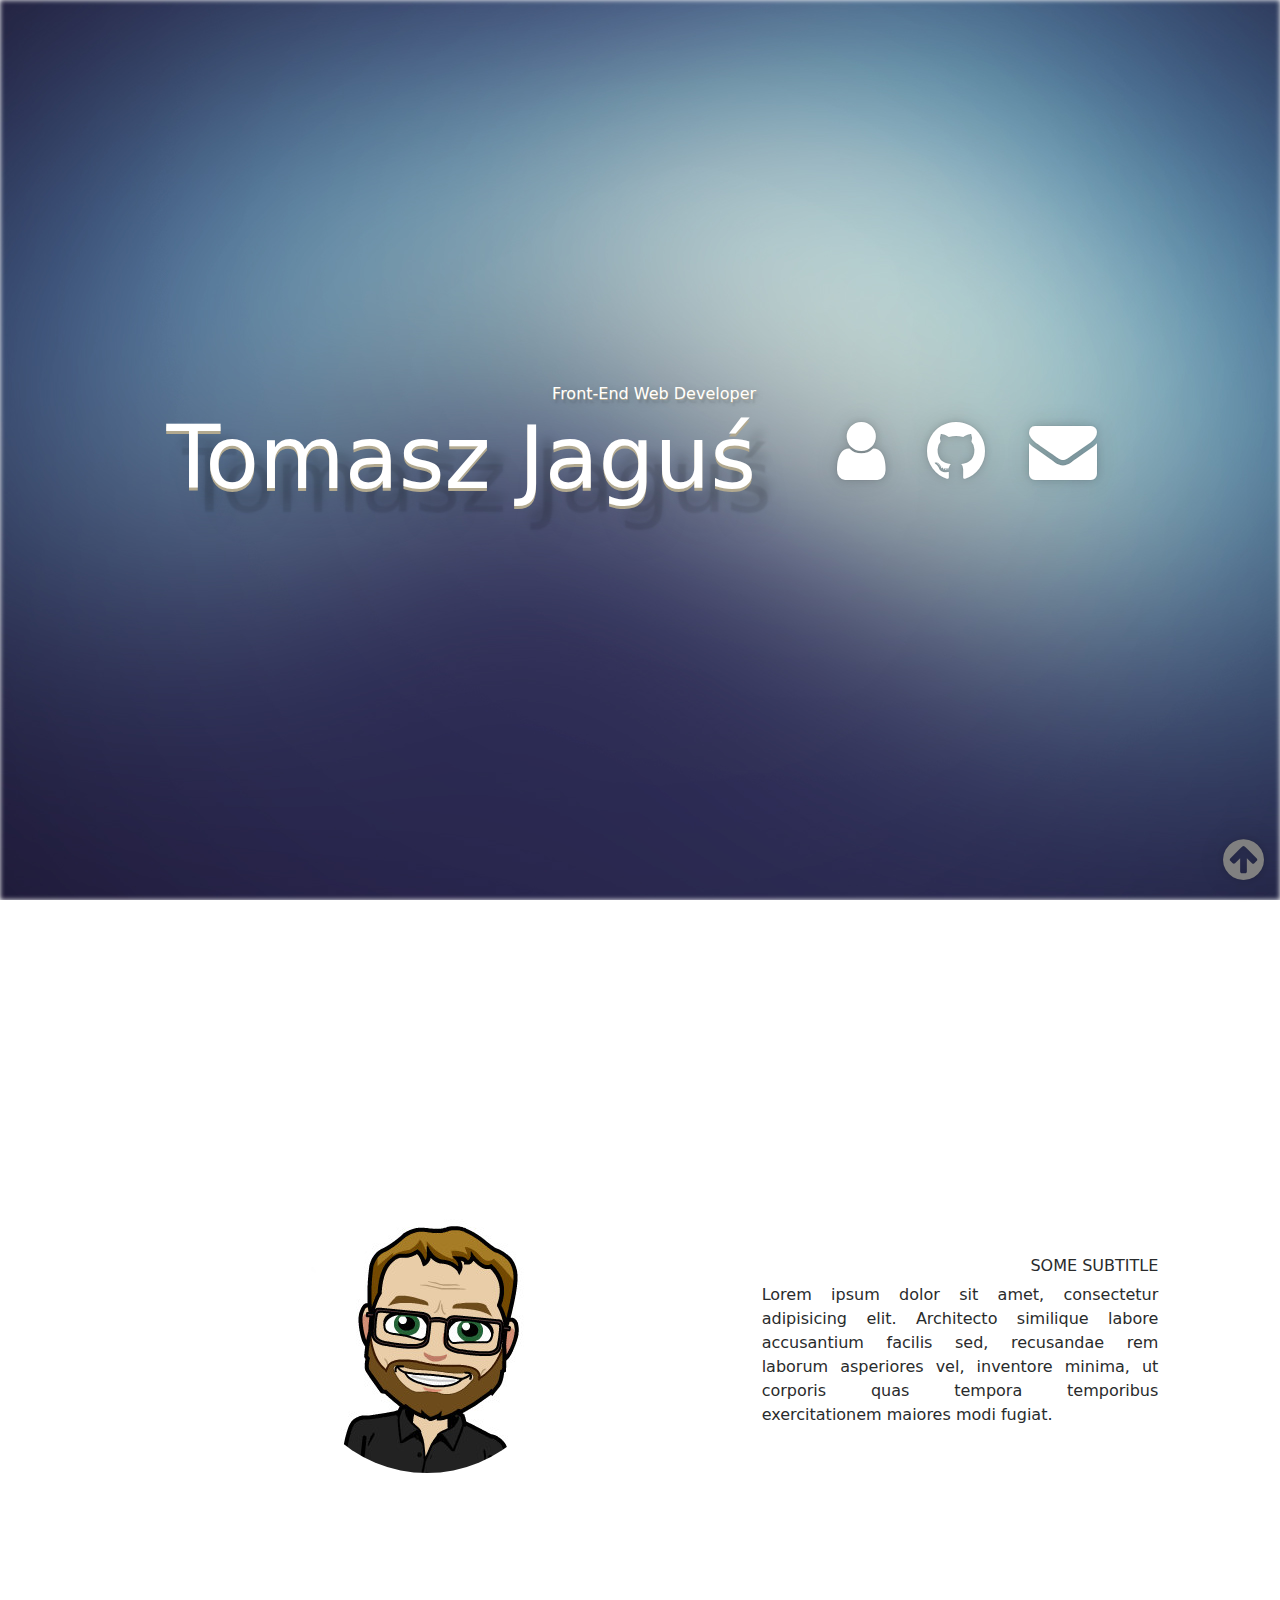
==== index.html @ 8112e190 "Added website structure" ====
<!DOCTYPE html>
<html lang="en">

<head>
    <!-- Required meta tags -->
    <meta charset="utf-8">
    <meta name="viewport" content="width=device-width, initial-scale=1, shrink-to-fit=no">

    <!-- Bootstrap CSS -->
    <link rel="stylesheet" href="css/styles.css">
    <link rel="stylesheet" href="css/font-awesome.min.css">
</head>

<body>

    <section id="main" class="wrapper d-flex align-items-center">

        <div class="container-fluid">

            <div class="row">

                <div id="name" class="col-md-8 text-right pr-5">

                    <h6>Front-End Web Developer</h6>
                    <h1 class="display-2">Tomasz Jaguś</h1>

                </div>
                <!-- end#name -->

                <div id="menu" class="col-md-4 d-flex align-items-center">

                    <nav class="nav w-100 justify-content-center">

                        <a href="#about" class="nav-link"><i class="fa fa-user fa-5x" aria-hidden="true"></i></a>

                        <a href="https://github.com/jaguseu/" target="_blank" class="nav-link"><i class="fa fa-github fa-5x" aria-hidden="true"></i></a>

                        <a href="mailto:jagus.eu@gmail.com" class="nav-link"><i class="fa fa-envelope fa-5x" aria-hidden="true"></i></a>

                    </nav>

                </div>
                <!-- end#manu -->

            </div>

        </div>

    </section>
    <!-- end#main -->

    <section id="about" class="wrapper d-flex align-items-center">
        <div class="container-fluid">
            <div class="row align-items-center justify-content-center">
                <div class="col-md-6 text-center mb-4">
                    <img src="img/face.jpg" class="rounded-circle" alt="Cartoon face of webowner">
                </div>
                <div class="col-md-4">
                    <h6 class="text-right text-uppercase">Some Subtitle</h6>
                    <p class="text-justify">Lorem ipsum dolor sit amet, consectetur adipisicing elit. Architecto similique labore accusantium facilis sed, recusandae rem laborum asperiores vel, inventore minima, ut corporis quas tempora temporibus exercitationem maiores modi fugiat.</p>
                </div>
            </div>
        </div>
    </section>
    <!-- end#about -->


    <div id="up-btn" class="fixed-bottom text-right m-3">
        <a href="#main"><i class="fa fa-arrow-circle-up fa-3x" aria-hidden="true"></i></a>
    </div>

    <!-- jQuery first, then Tether, then Bootstrap JS. -->
    <script src=" js/jquery.min.js "></script>
    <script src="js/tether.min.js "></script>
    <script src="js/bootstrap.min.js "></script>
</body>

</html>
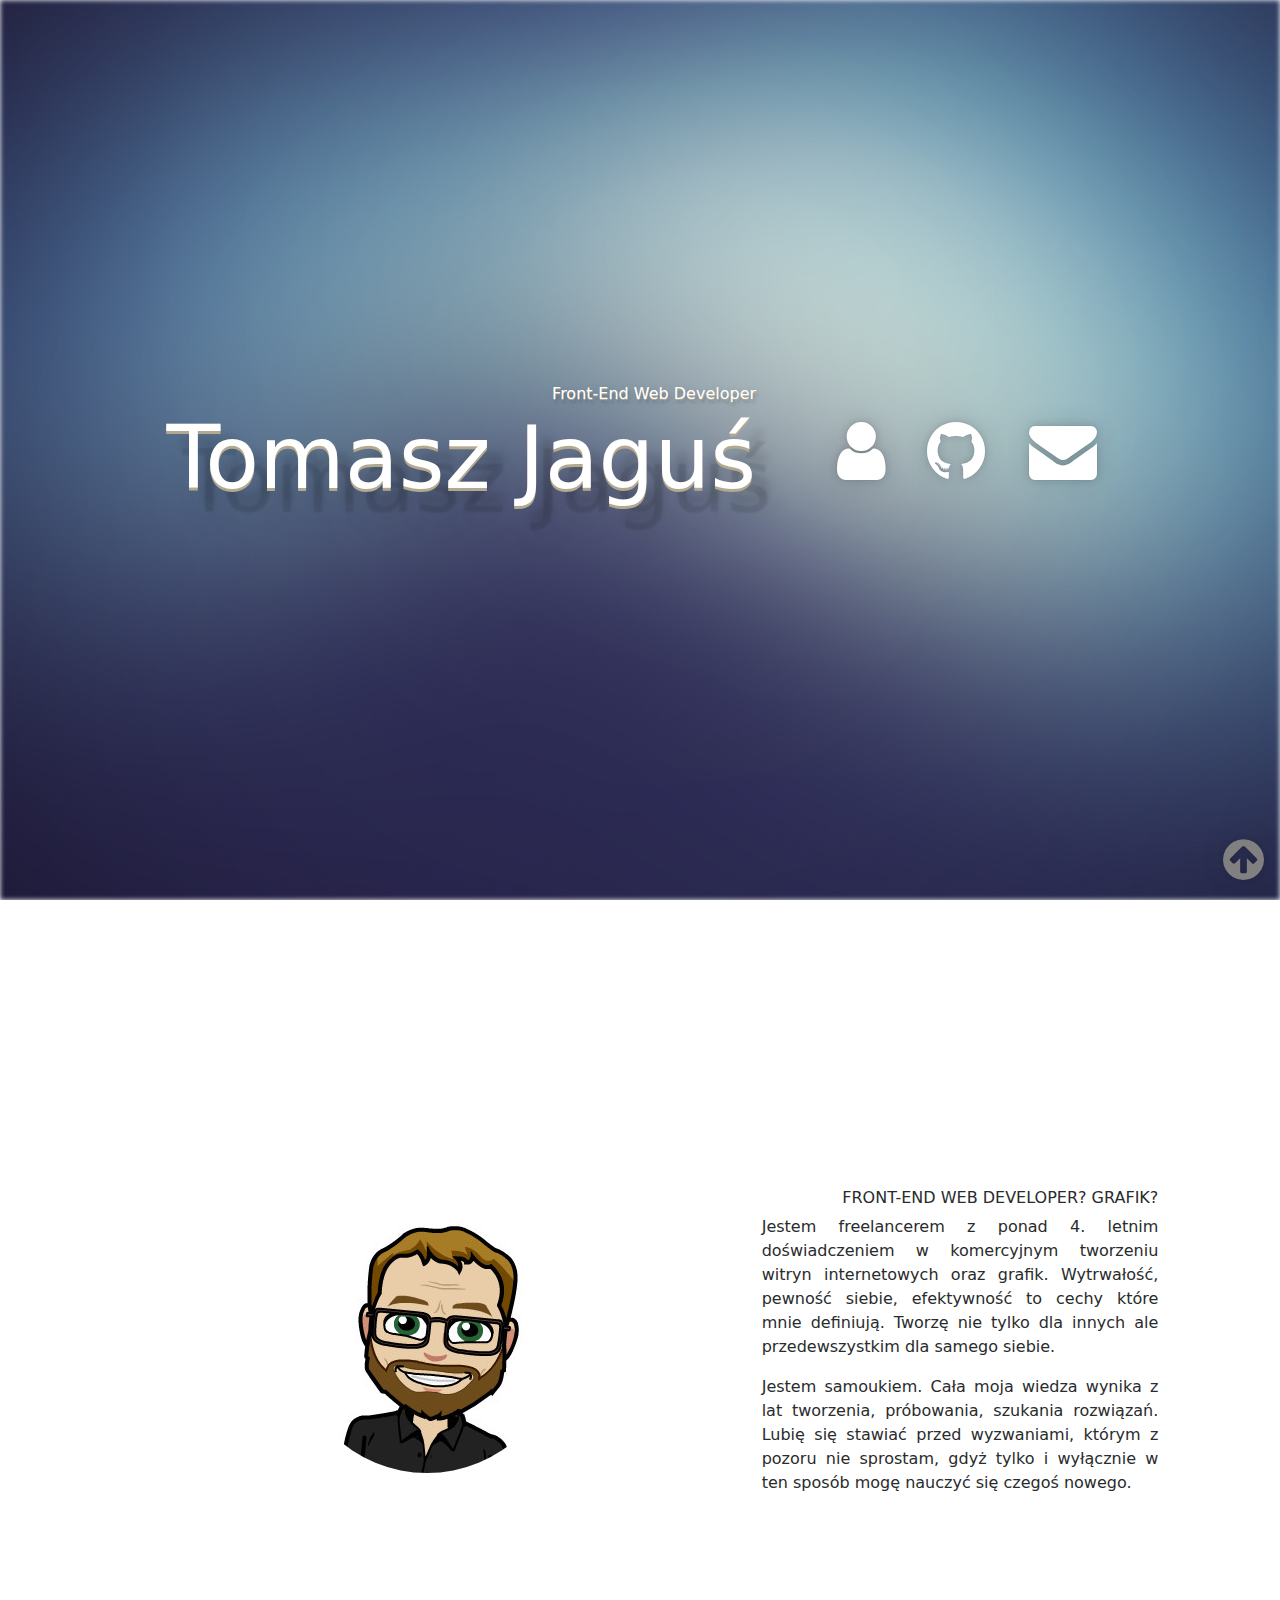
==== commit 6ad8d72f: "Modified website content and added smooth scrolling" ====
--- a/index.html
+++ b/index.html
@@ -56,8 +56,13 @@
                     <img src="img/face.jpg" class="rounded-circle" alt="Cartoon face of webowner">
                 </div>
                 <div class="col-md-4">
-                    <h6 class="text-right text-uppercase">Some Subtitle</h6>
-                    <p class="text-justify">Lorem ipsum dolor sit amet, consectetur adipisicing elit. Architecto similique labore accusantium facilis sed, recusandae rem laborum asperiores vel, inventore minima, ut corporis quas tempora temporibus exercitationem maiores modi fugiat.</p>
+                    <h6 class="text-right text-uppercase">Front-End Web Developer? Grafik?</h6>
+                    <p class="text-justify">
+                        Jestem freelancerem z ponad 4. letnim doświadczeniem w komercyjnym tworzeniu witryn internetowych oraz grafik. Wytrwałość, pewność siebie, efektywność to cechy które mnie definiują. Tworzę nie tylko dla innych ale przedewszystkim dla samego siebie.
+                    </p>
+                    <p class="text-justify">
+                        Jestem samoukiem. Cała moja wiedza wynika z lat tworzenia, próbowania, szukania rozwiązań. Lubię się stawiać przed wyzwaniami, którym z pozoru nie sprostam, gdyż tylko i wyłącznie w ten sposób mogę nauczyć się czegoś nowego.
+                    </p>
                 </div>
             </div>
         </div>
@@ -73,6 +78,22 @@
     <script src=" js/jquery.min.js "></script>
     <script src="js/tether.min.js "></script>
     <script src="js/bootstrap.min.js "></script>
+
+    <script>
+        $(document).ready(function () {
+            $("a").on('click', function (event) {
+                if (this.hash !== "") {
+                    event.preventDefault();
+                    var hash = this.hash;
+                    $('html, body').animate({
+                        scrollTop: $(hash).offset().top
+                    }, 600, function () {
+                        window.location.hash = hash;
+                    });
+                }
+            });
+        });
+    </script>
 </body>
 
 </html>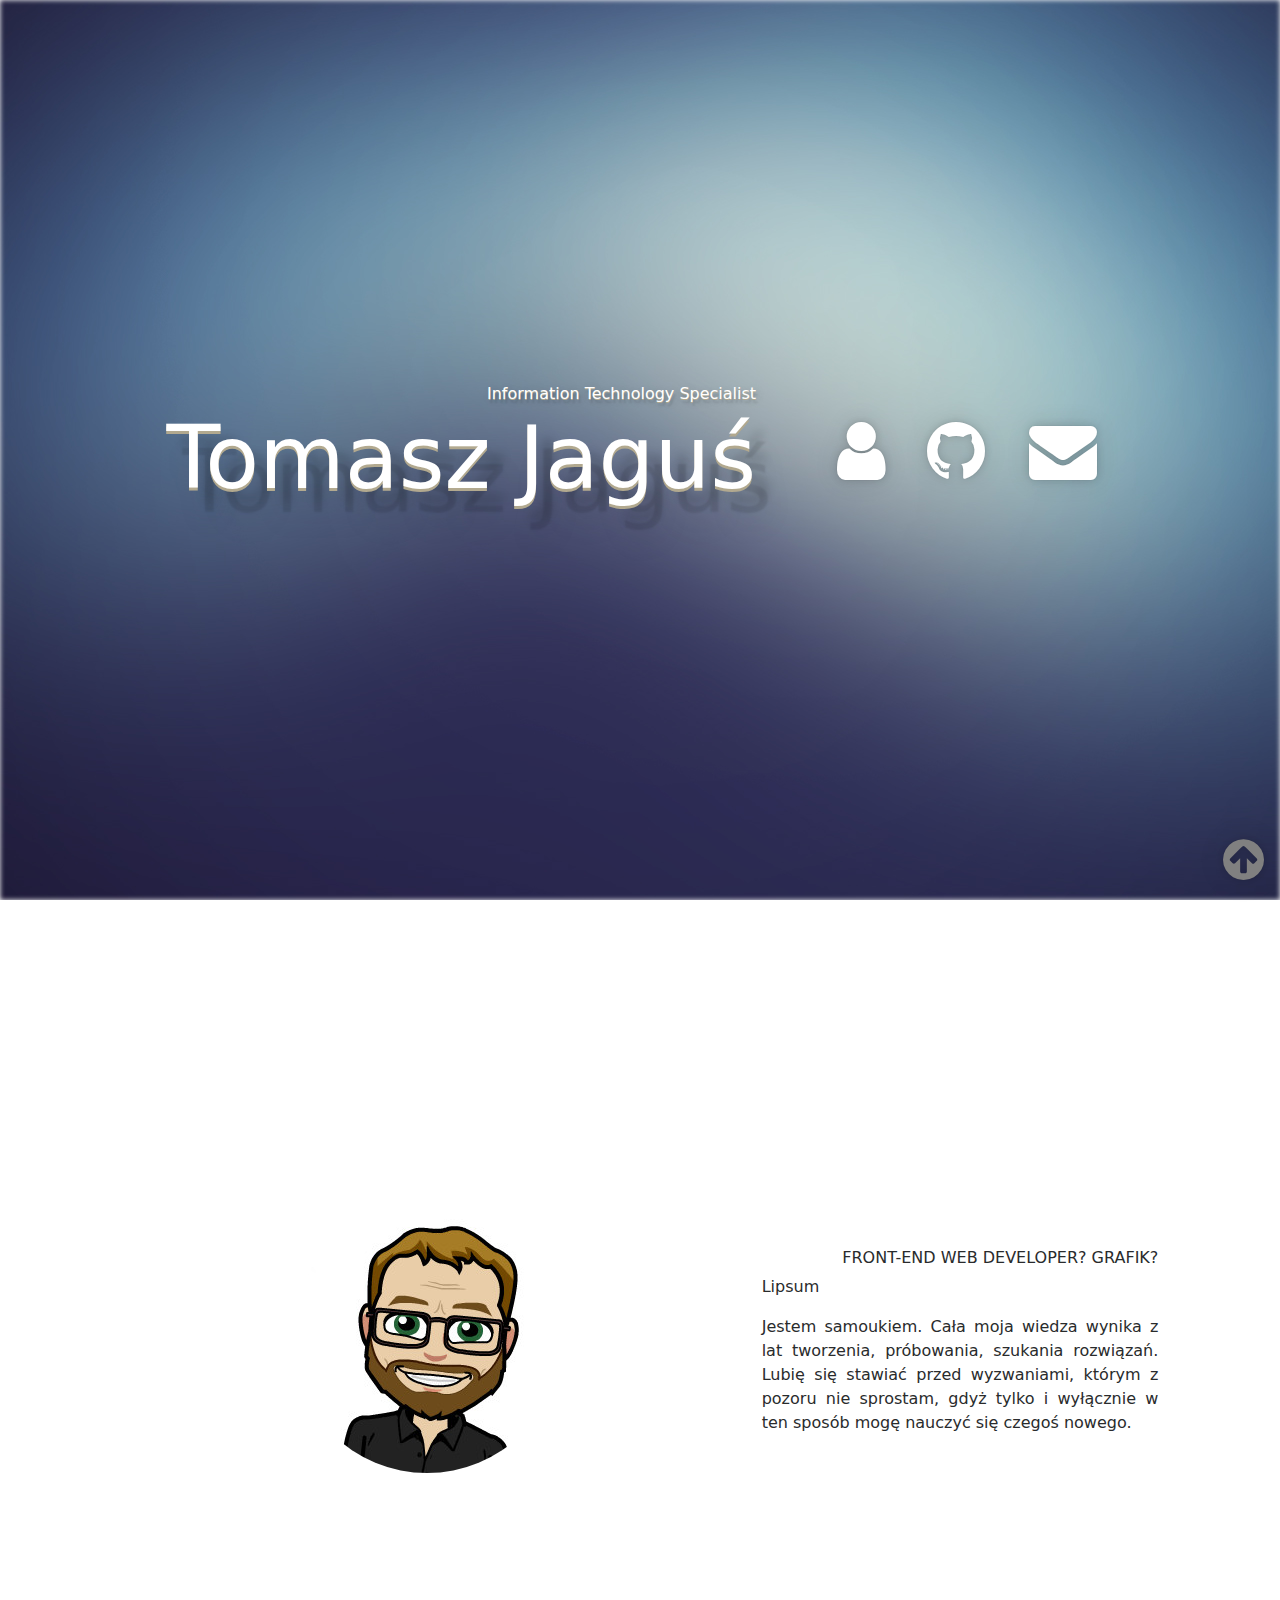
==== commit c72608bb: "Update index.html" ====
--- a/index.html
+++ b/index.html
@@ -21,7 +21,7 @@
 
                 <div id="name" class="col-md-8 text-right pr-5">
 
-                    <h6>Front-End Web Developer</h6>
+                    <h6>Information Technology Specialist</h6>
                     <h1 class="display-2">Tomasz Jaguś</h1>
 
                 </div>
@@ -58,8 +58,7 @@
                 <div class="col-md-4">
                     <h6 class="text-right text-uppercase">Front-End Web Developer? Grafik?</h6>
                     <p class="text-justify">
-                        Jestem freelancerem z ponad 4. letnim doświadczeniem w komercyjnym tworzeniu witryn internetowych oraz grafik. Wytrwałość, pewność siebie, efektywność to cechy które mnie definiują. Tworzę nie tylko dla innych ale przedewszystkim dla samego siebie.
-                    </p>
+                        Lipsum                    </p>
                     <p class="text-justify">
                         Jestem samoukiem. Cała moja wiedza wynika z lat tworzenia, próbowania, szukania rozwiązań. Lubię się stawiać przed wyzwaniami, którym z pozoru nie sprostam, gdyż tylko i wyłącznie w ten sposób mogę nauczyć się czegoś nowego.
                     </p>
@@ -96,4 +95,4 @@
     </script>
 </body>
 
-</html>+</html>
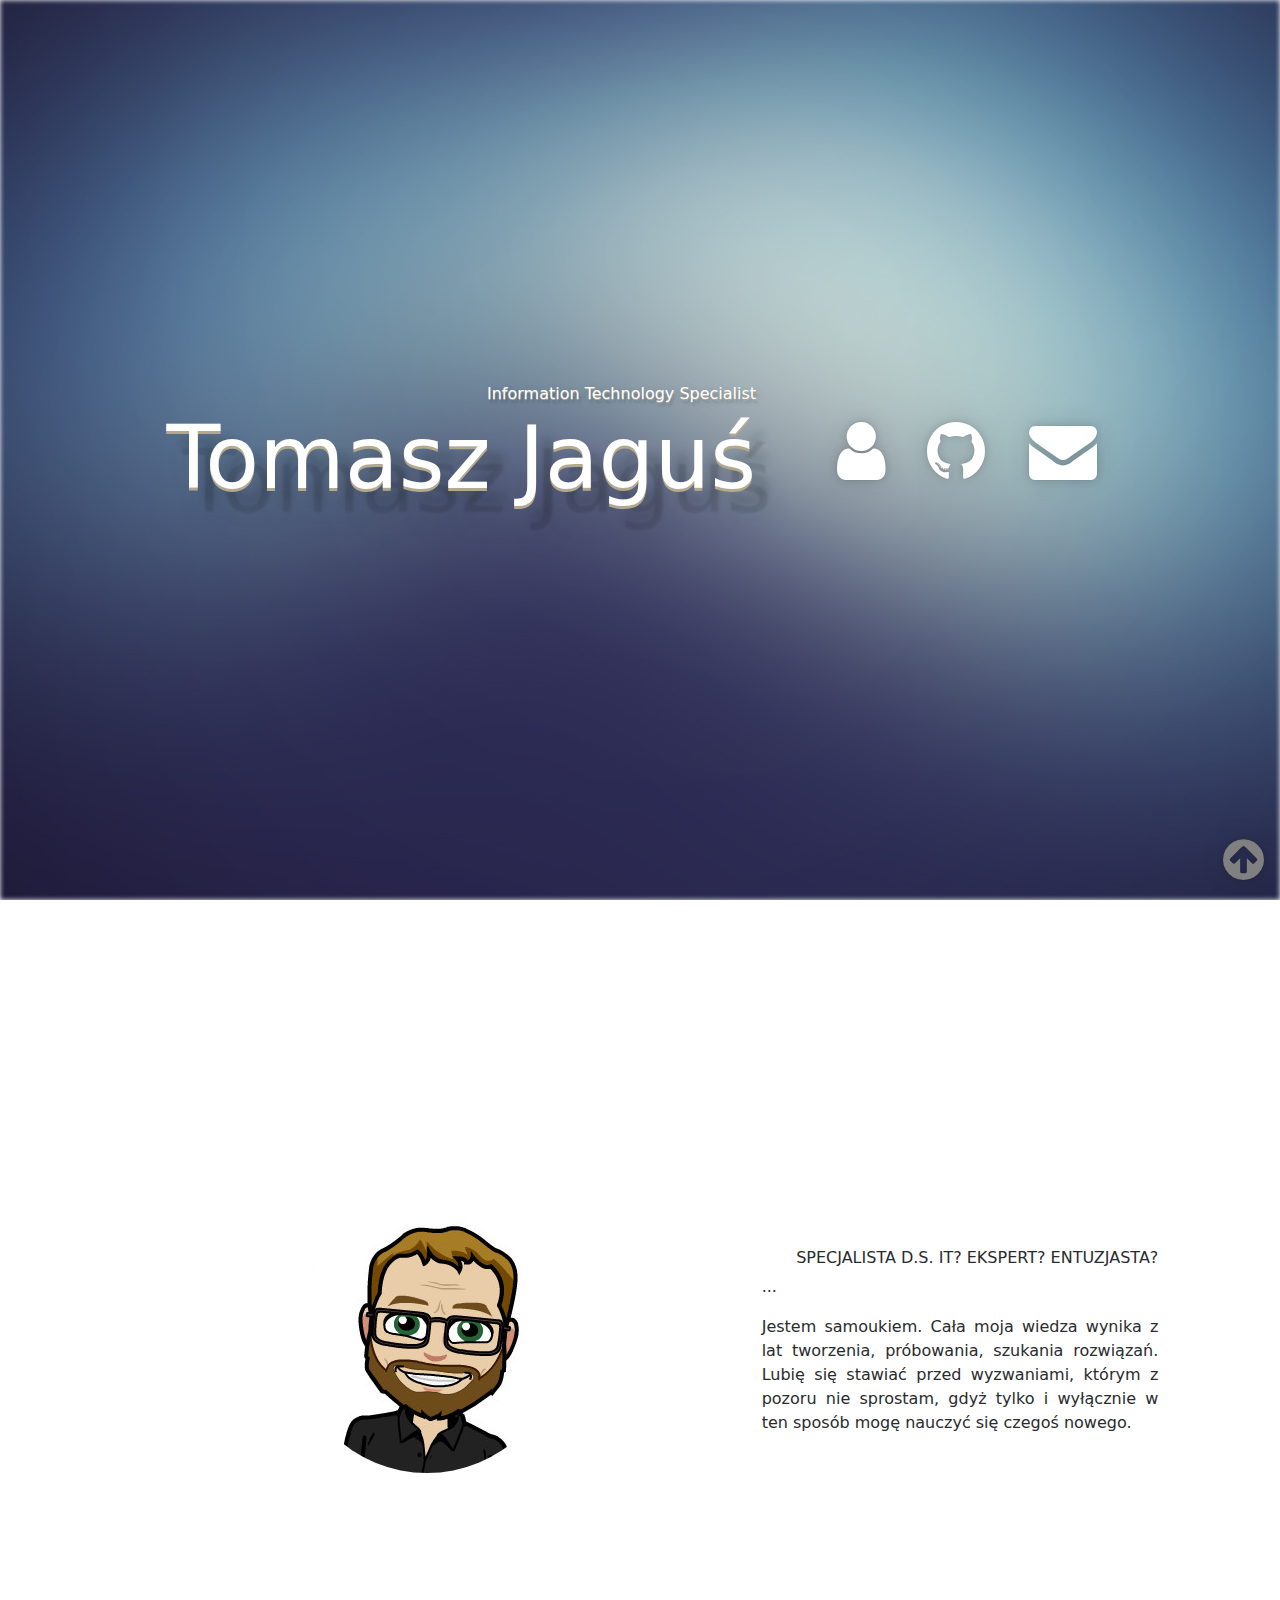
==== commit 8382e492: "Update index.html" ====
--- a/index.html
+++ b/index.html
@@ -56,9 +56,10 @@
                     <img src="img/face.jpg" class="rounded-circle" alt="Cartoon face of webowner">
                 </div>
                 <div class="col-md-4">
-                    <h6 class="text-right text-uppercase">Front-End Web Developer? Grafik?</h6>
+                    <h6 class="text-right text-uppercase">Specjalista d.s. IT? Ekspert? Entuzjasta? </h6>
                     <p class="text-justify">
-                        Lipsum                    </p>
+                        ...
+                    </p>
                     <p class="text-justify">
                         Jestem samoukiem. Cała moja wiedza wynika z lat tworzenia, próbowania, szukania rozwiązań. Lubię się stawiać przed wyzwaniami, którym z pozoru nie sprostam, gdyż tylko i wyłącznie w ten sposób mogę nauczyć się czegoś nowego.
                     </p>
